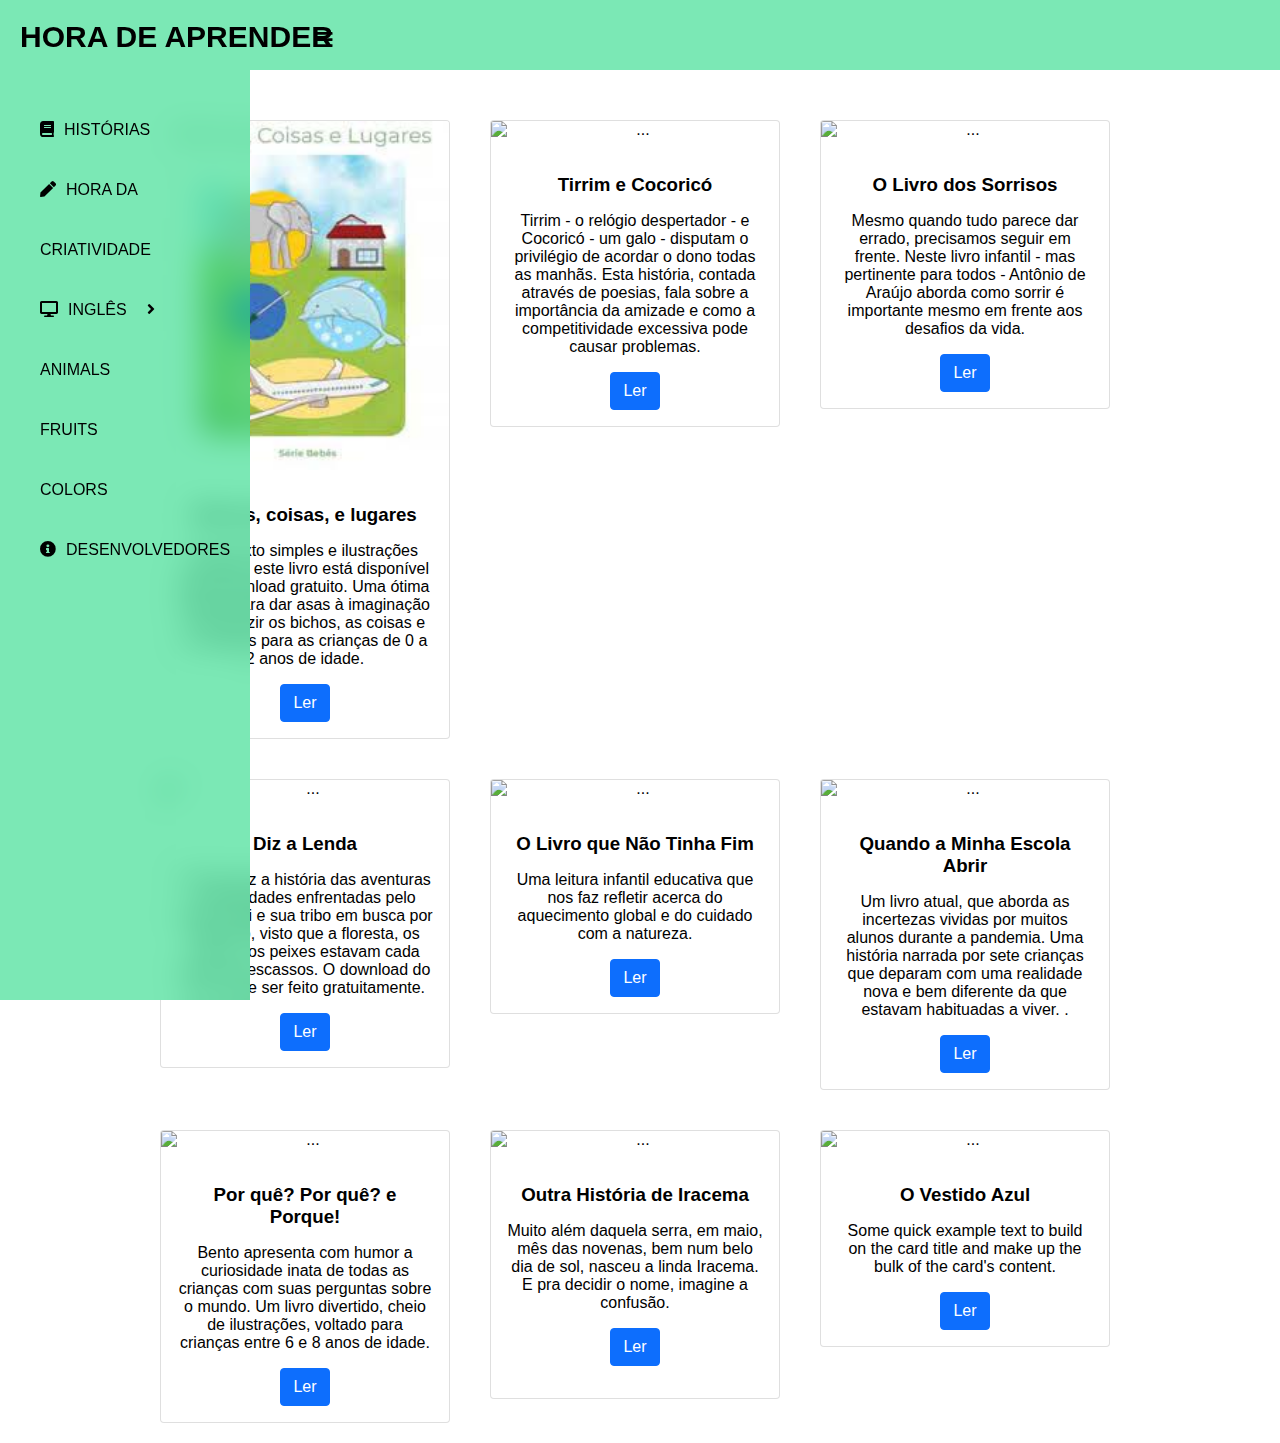
==== histórias/historias.html @ f039c36d "primeiro commit" ====
<!DOCTYPE html>
<html lang="en" dir="ltr">

<head>
    <meta charset="utf-8">
    <meta name="viewport" content="width=device-width, initial-scale=1.0">
    <title></title>
    <link rel="stylesheet" href="style.css">
    <link rel="stylesheet" href="./css/bootstrap.css">
    <link rel="stylesheet" href="https://cdnjs.cloudflare.com/ajax/libs/font-awesome/5.15.1/css/all.min.css">
    <!-- <link href="https://cdn.jsdelivr.net/npm/bootstrap@5.0.0/dist/css/bootstrap.min.css" rel="stylesheet"
        integrity="sha384-wEmeIV1mKuiNpC+IOBjI7aAzPcEZeedi5yW5f2yOq55WWLwNGmvvx4Um1vskeMj0" crossorigin="anonymous"> -->

    <script src="https://cdnjs.cloudflare.com/ajax/libs/jquery/3.5.1/jquery.min.js" charset="utf-8"></script>
    <title>Histórias</title>
</head>

<body>

    <input type="checkbox" id="check">
    <!--header start-->
    
    <header>
       
        <label for="check">
          
            <i class="fas fa-bars" id="sidebar_btn" style="margin-left: 15px;"></i>
        </label>
        <div class="left_area">
            <h3><span>HORA DE APRENDER</span></h3>
        </div>
    </header>
    <!--header end-->
    <!--sidebar start-->
    <div class="sidebar">
        <div class="menu"></div>
        <a href="../histórias/historias.html"><i class="fas fa-book"></i><span>HISTÓRIAS</span></a>
        <a href="../criatividade/criar.html"><i class="fas fa-pen"></i><span>HORA DA CRIATIVIDADE</span></a>
        <a class="sub-btn"><i class="fas fa-desktop"></i><span>INGLÊS</span><span><i
                    class="fas fa-angle-right dropdown"></i></span></a>
        <div class="sub-menu">
            <a href="../animal/animal.html" class="sub-item"><span>ANIMALS</span></a>
            <a href="../fruta/fruit.html" class="sub-item"><span>FRUITS</span></a>
            <a href="../cor/colors.html" class="sub-item"><span>COLORS</span></a>
        </div>
        <a href="#"><i class="fas fa-info-circle"></i><span>DESENVOLVEDORES</span></a>
    </div>
    <!--sidebar end-->
    <script type="text/javascript">
        $(document).ready(function () {
            //jquery for toggle sub menus
            $('.sub-btn').click(function () {
                $(this).next('.sub-menu').slideToggle();
                $(this).find('.dropdown').toggleClass('rotate');
            });
        });
    </script>



    <section class="flex">
        <center>
            <div class="card" style="width: 18rem;">
                <img src="[data-uri]"
                    class="card-img-top" alt="...">
                <div class="card-body">
                    <h3 class="card-title">Bichos, coisas, e lugares</h3>
                    <p class="card-text">Com texto simples e ilustrações coloridas, este livro está disponível para
                        download gratuito.
                        Uma ótima pedida para dar asas à imaginação e introduzir os bichos, as coisas e os lugares para
                        as crianças de 0 a 2 anos de idade.</p>
                    <a href="https://5ca0e999-de9a-47e0-9b77-7e3eeab0592c.usrfiles.com/ugd/5ca0e9_2678aeb9b73a4adfbaf696baa97e46b4.pdf"
                        class="btn btn-primary">Ler</a>
                </div>
            </div>
        </center>

        <center>
            <div class="card" style="width: 18rem;">
                <img src="https://image.isu.pub/150602135713-568783febf4b31b90e54c1a93b027807/jpg/page_1.jpg"
                    class="card-img-top" alt="...">
                <div class="card-body">
                    <h3 class="card-title">Tirrim e Cocoricó</h3>
                    <p class="card-text">Tirrim - o relógio despertador - e Cocoricó - um galo - disputam o privilégio
                        de acordar o dono todas as manhãs.
                        Esta história, contada através de poesias, fala sobre a importância da amizade e como a
                        competitividade excessiva pode causar problemas.</p>
                    <a href="http://www.educardpaschoal.org.br/web/files/files/Tirrim%20e%20Cocoric%C3%B3.pdf"
                        class="btn btn-primary">Ler</a>
                </div>
            </div>
        </center>

        <center>
            <div class="card" style="width: 18rem;">
                <img src="https://img2.docero.com.br/image/m/ceescc.png" class="card-img-top" alt="...">
                <div class="card-body">
                    <h3 class="card-title">O Livro dos Sorrisos</h3>
                    <p class="card-text">Mesmo quando tudo parece dar errado, precisamos seguir em frente. Neste livro
                        infantil - mas pertinente para todos -
                        Antônio de Araújo aborda como sorrir é importante mesmo em frente aos desafios da vida. </p>
                    <a href="https://5ca0e999-de9a-47e0-9b77-7e3eeab0592c.usrfiles.com/ugd/5ca0e9_e12bee37a900421d97c2c6afcae7aed4.pdf"
                        class="btn btn-primary">Ler</a>
                </div>
            </div>
        </center>

        <center>
            <div class="card" style="width: 18rem;">
                <img src="https://d1pkzhm5uq4mnt.cloudfront.net/imagens/capas/_0179d7022ea5ec96d35fe88a1e23a07f850231af.jpg"
                    class="card-img-top" alt="...">
                <div class="card-body">
                    <h3 class="card-title">Diz a Lenda</h3>
                    <p class="card-text">O livro traz a história das aventuras e dificuldades enfrentadas pelo índio
                        Auati e sua tribo em busca por alimento,
                        visto que a floresta, os frutos e os peixes estavam cada vez mais escassos. O download do PDF
                        pode ser feito gratuitamente.</p>
                    <a href="http://www.educardpaschoal.org.br/web/files/files/DIZ%20A%20LENDA.pdf"
                        class="btn btn-primary">Ler</a>
                </div>
            </div>
        </center>
        <center>
            <div class="card" style="width: 18rem;">
                <img src="https://image.isu.pub/150629123744-cb3e20e8ffa838a7bff47c3aac97c340/jpg/page_1.jpg"
                    class="card-img-top" alt="...">
                <div class="card-body">
                    <h3 class="card-title">O Livro que Não Tinha Fim</h3>
                    <p class="card-text">Uma leitura infantil educativa que nos faz refletir acerca do aquecimento
                        global e do cuidado com a natureza.</p>
                    <a href="http://www.educardpaschoal.org.br/web/files/files/O%20livro%20que%20nao%20tinha%20fim.pdf"
                        class="btn btn-primary">Ler</a>
                </div>
            </div>
        </center>
        <center>
            <div class="card" style="width: 18rem;">
                <img src="http://cdn.shopify.com/s/files/1/1822/2743/products/Quandoaminhaescolaabrir_1024x1024.jpg?v=1611937812"
                    class="card-img-top" alt="...">
                <div class="card-body">
                    <h3 class="card-title">Quando a Minha Escola Abrir</h3>
                    <p class="card-text">Um livro atual, que aborda as incertezas vividas por muitos alunos durante a
                        pandemia.
                        Uma história narrada por sete crianças que deparam com uma realidade nova e bem diferente da que
                        estavam habituadas a viver. .</p>
                    <a href="https://3a0fd263-ca04-4a4f-a013-e91c7f1a26a6.filesusr.com/ugd/778303_02632d2388994a61a7998a88b0f6532c.pdf"
                        class="btn btn-primary">Ler</a>
                </div>
            </div>
        </center>
        <center>
            <div class="card" style="width: 18rem;">
                <img src="https://www.baixelivros.com.br/media/2020/10/porque.jpg" class="card-img-top" alt="...">
                <div class="card-body">
                    <h3 class="card-title">Por quê? Por quê? e Porque!</h3>
                    <p class="card-text">Bento apresenta com humor a curiosidade inata de todas as crianças com suas
                        perguntas sobre o mundo.
                        Um livro divertido, cheio de ilustrações, voltado para crianças entre 6 e 8 anos de idade.</p>
                    <a href="https://5ca0e999-de9a-47e0-9b77-7e3eeab0592c.usrfiles.com/ugd/5ca0e9_af8951db87704a01afd64fe8f4912de0.pdf"
                        class="btn btn-primary">Ler</a>
                </div>
            </div>
        </center>

        <center>
            <div class="card" style="width: 18rem;">
                <img src="https://www.baixelivros.com.br/media/2020/11/outra-historia.jpg" class="card-img-top"
                    alt="...">
                <div class="card-body">
                    <h3 class="card-title">Outra História de Iracema</h3>
                    <p class="card-text">Muito além daquela serra, em maio, mês das novenas, bem num belo dia de sol,
                        nasceu a linda Iracema.
                        E pra decidir o nome, imagine a confusão.
                    <p>
                        <a href="https://5ca0e999-de9a-47e0-9b77-7e3eeab0592c.usrfiles.com/ugd/5ca0e9_ef434841ac074fb89b347d466e9237b0.pdf"
                            class="btn btn-primary">Ler</a>
                </div>
            </div>
        </center>

        <center>
            <div class="card" style="width: 18rem;">
                <img src="https://i.pinimg.com/originals/fa/d4/1d/fad41de35cb83a4c7ab80a44f8fcd134.jpg"
                    class="card-img-top" alt="...">
                <div class="card-body">
                    <h3 class="card-title">O Vestido Azul</h3>
                    <p class="card-text">Some quick example text to build on the card title and make up the bulk of the
                        card's content.</p>
                    <a href="http://www.educardpaschoal.org.br/web/files/files/O%20vestido%20azul(1).pdf"
                        class="btn btn-primary">Ler</a>
                </div>
            </div>
        </center>
    </section>
</body>

</html>
---- histórias/style.css ----
@import url('https://fonts.googleapis.com/css2?family=Poppins:wght@100;200;300;400;500;600;700;800;900&display=swap');

body{
  margin: 0;
  padding: 0;
  background-image: url(bg.jpg);
  background-size: 100%;
  font-family: 'Franklin Gothic Medium', 'Arial Narrow', Arial, sans-serif;
}

a{
  text-decoration: none
}

header{
  z-index: 1;
  position: fixed;background:rgba(39, 218, 134, 0.61);
  background: rgba(39, 218, 134, 0.61);
  padding: 20px;
  width: calc(100% - 0%);
  top: 0;
  height: 30px;
  backdrop-filter: blur(15px);
}

.left_area h3{
  color: black;
  margin: 0;
  text-transform: uppercase;
  font-size: 30px;
  font-weight: 900;
}

.left_area span{
  color: black;
}


.sidebar{
  z-index: 1;
  top: 0;
  background: rgba(39, 218, 134, 0.61);
  margin-top: 70px;
  padding-top: 30px;
  position: fixed;
  left: 0;
  width: 250px;
  height: 100%;
  transition: 0.5s;
  transition-property: left;
  overflow-y: auto;
  backdrop-filter: blur(15px);
}

.dropdown{
  position: absolute;
  right: 0;
  margin: 20px;
  transition: 0.3s ease;
}

.rotate{
  transform: rotate(90deg);
}
.sidebar a{
  color: black;
  display: block;
  width: 100%;
  line-height: 60px;
  text-decoration: none;
  padding-left: 40px;
  box-sizing: border-box;
  transition: 0.5s;
  transition-property: background;
}

.sidebar a:hover{
  background: white;
}

.sidebar i{
  padding-right: 10px;
}

label #sidebar_btn{
  z-index: 1;
  color: black;
  position: fixed;
  cursor: pointer;
  left: 300px;
  font-size: 20px;
  margin: 10px 0;
  transition: 0.5s;
  transition-property: color;
}

#check:checked ~ .sidebar{
  left: -185px;
}

#check:checked ~ .sidebar a span{
  display: none;
}

#check:checked ~ .sidebar a{
  font-size: 20px;
  margin-left: 165px;
  width: 100%;
}

#check{
  display: none;
}

.card{
  margin: 20px;
}

/* CSS FLEXBOX 1 */

.flex{
  display: flex;
  flex-wrap: wrap;
  max-width: 1000px;
  margin: 0 auto;
  margin-top: 100px;
}

.flex > div {
  flex: 1 1 200px;
  margin: 10px;
}

@media (max-width: 900px){
  .main h1{
    font-size: 40px;
    line-height: 60px;
  }
}
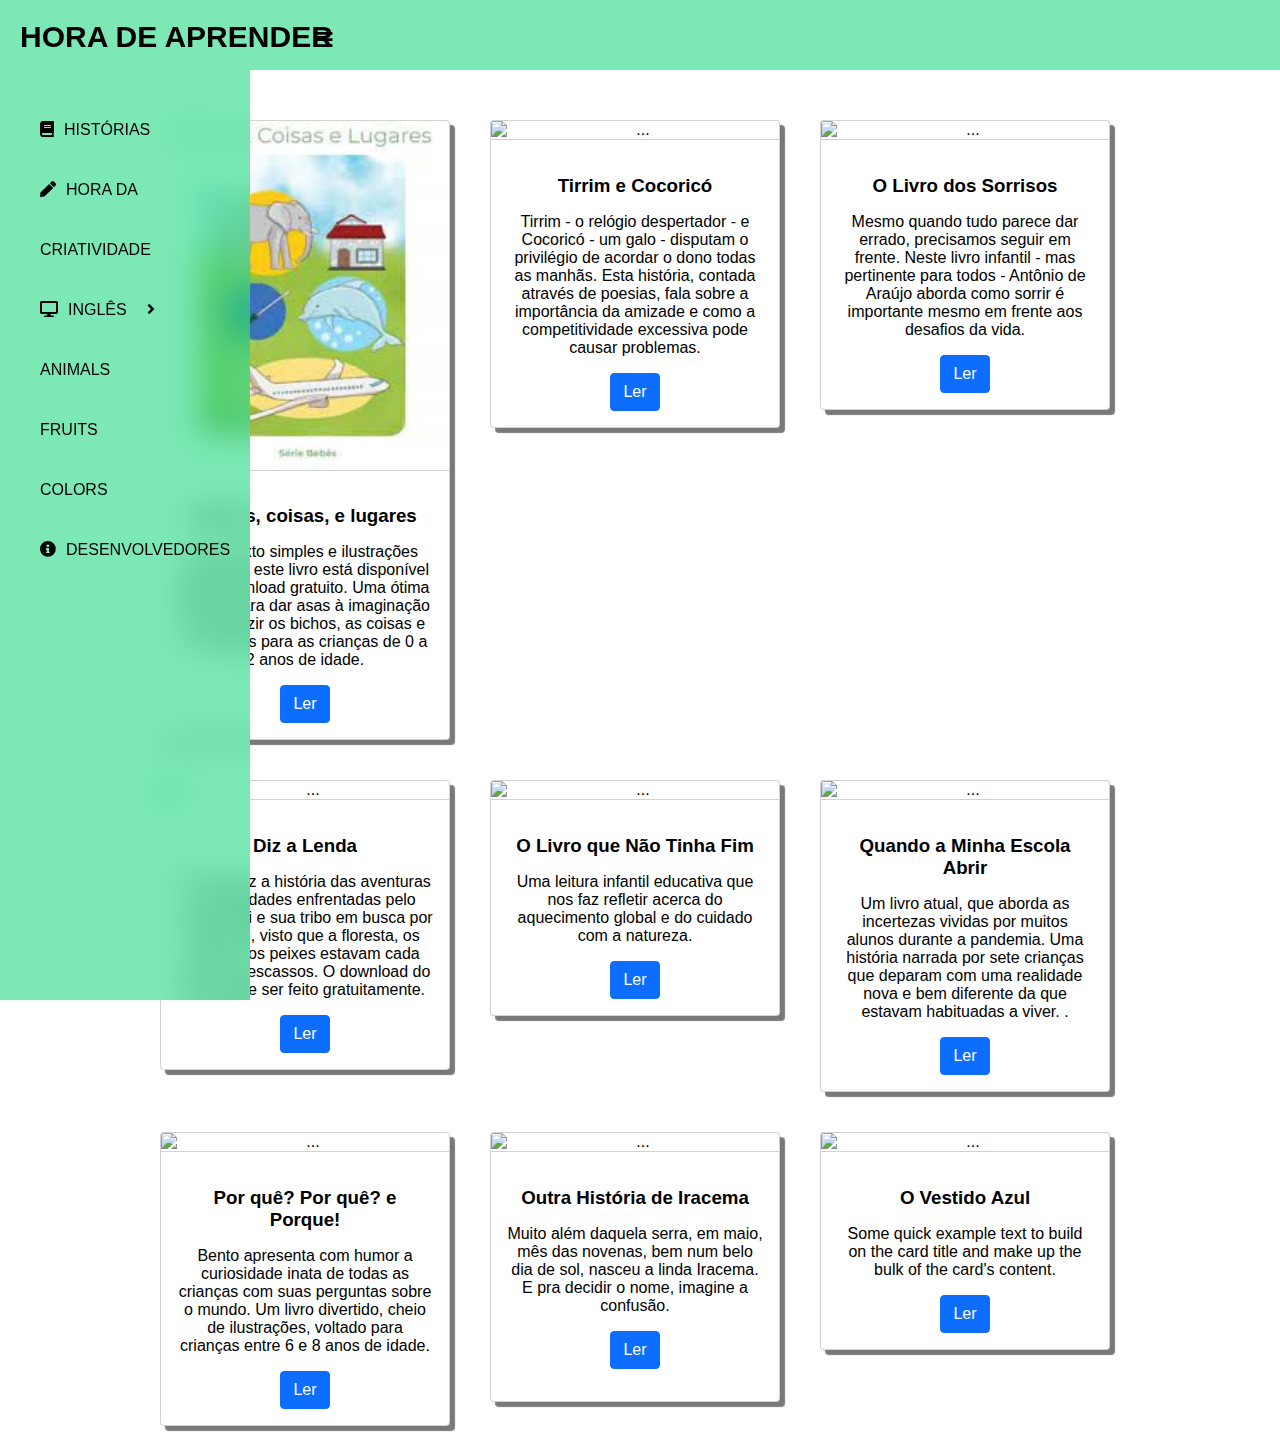
==== commit 9e22f02b: "editando os cards" ====
--- a/histórias/historias.html
+++ b/histórias/historias.html
@@ -106,7 +106,7 @@
         </center>
 
         <center>
-            <div class="card" style="width: 18rem;">
+            <div class="card"style="width: 18rem;">
                 <img src="https://d1pkzhm5uq4mnt.cloudfront.net/imagens/capas/_0179d7022ea5ec96d35fe88a1e23a07f850231af.jpg"
                     class="card-img-top" alt="...">
                 <div class="card-body">
@@ -121,7 +121,7 @@
             </div>
         </center>
         <center>
-            <div class="card" style="width: 18rem;">
+            <div class="card" class="cards" style="width: 18rem;">
                 <img src="https://image.isu.pub/150629123744-cb3e20e8ffa838a7bff47c3aac97c340/jpg/page_1.jpg"
                     class="card-img-top" alt="...">
                 <div class="card-body">
@@ -134,7 +134,7 @@
             </div>
         </center>
         <center>
-            <div class="card" style="width: 18rem;">
+            <div class="card" class="cards" style="width: 18rem;">
                 <img src="http://cdn.shopify.com/s/files/1/1822/2743/products/Quandoaminhaescolaabrir_1024x1024.jpg?v=1611937812"
                     class="card-img-top" alt="...">
                 <div class="card-body">
@@ -149,7 +149,7 @@
             </div>
         </center>
         <center>
-            <div class="card" style="width: 18rem;">
+            <div class="card" class="cards" style="width: 18rem;">
                 <img src="https://www.baixelivros.com.br/media/2020/10/porque.jpg" class="card-img-top" alt="...">
                 <div class="card-body">
                     <h3 class="card-title">Por quê? Por quê? e Porque!</h3>
@@ -163,7 +163,7 @@
         </center>
 
         <center>
-            <div class="card" style="width: 18rem;">
+            <div class="card" class="cards" style="width: 18rem;">
                 <img src="https://www.baixelivros.com.br/media/2020/11/outra-historia.jpg" class="card-img-top"
                     alt="...">
                 <div class="card-body">
--- a/histórias/style.css
+++ b/histórias/style.css
@@ -114,7 +114,14 @@
 
 .card{
   margin: 20px;
+  box-shadow: 5px 5px 1px rgba(0, 0, 0, 0.527);
 }
+
+.card-img-top{
+  border-bottom: solid 1px;
+  border-color: rgba(0, 0, 0, 0.178);
+}
+
 
 /* CSS FLEXBOX 1 */
 
